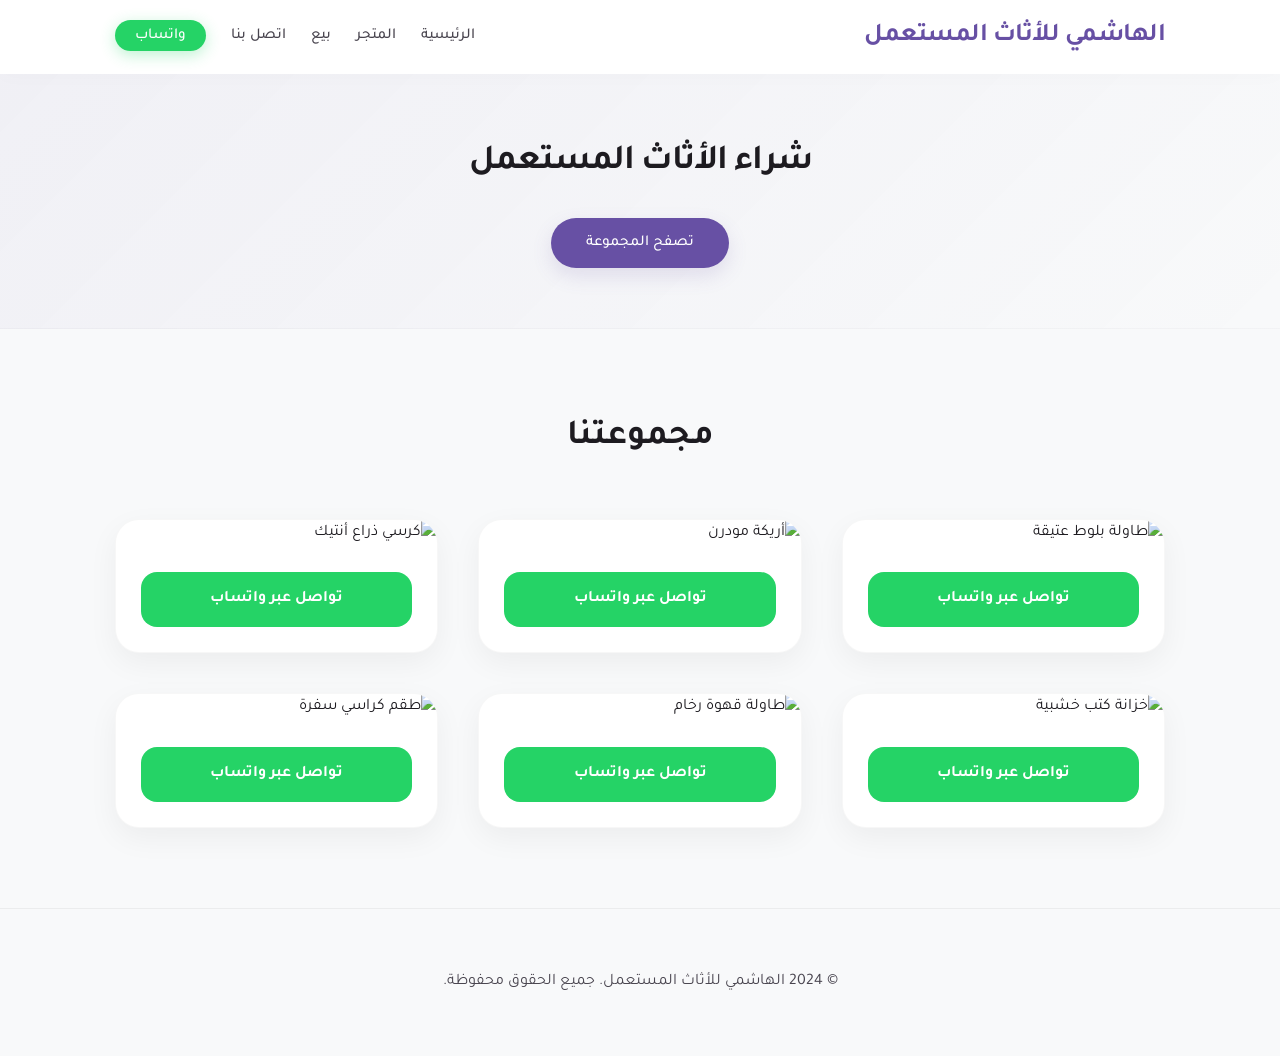
==== index.html @ 3e08b8e3 "Add files via upload" ====
<!DOCTYPE html>
<html lang="ar" dir="rtl">
<head>
    <meta charset="UTF-8">
    <meta name="viewport" content="width=device-width, initial-scale=1.0">
    <title>الهاشمي للأثاث المستعمل</title>
    <link rel="preconnect" href="https://fonts.googleapis.com">
    <link rel="preconnect" href="https://fonts.gstatic.com" crossorigin>
    <link href="https://fonts.googleapis.com/css2?family=Montserrat:wght@400;700&family=Tajawal:wght@400;500;700&display=swap" rel="stylesheet">
    <link rel="stylesheet" href="css/style.css">
</head>
<body>
    <header>
        <div class="container">
            <h1>الهاشمي للأثاث المستعمل</h1>
            <nav>
                <ul>
                    <li><a href="#">الرئيسية</a></li>
                    <li><a href="#catalog">المتجر</a></li>
                    <li><a href="https://wa.me/96565090804" target="_blank">بيع</a></li>
                    <li><a href="https://wa.me/96565090804" target="_blank">اتصل بنا</a></li>
                    <li><a href="https://wa.me/96565090804" target="_blank" class="nav-whatsapp">واتساب</a></li>
                </ul>
            </nav>
        </div>
    </header>

    <main>
        <section class="hero">
            <div class="container">
                <h2>شراء الأثاث المستعمل</h2>
                <a href="#catalog" class="btn">تصفح المجموعة</a>
            </div>
        </section>

        <section id="catalog" class="catalog">
            <div class="container">
                <h3>مجموعتنا</h3>
                <div class="grid" id="furniture-grid">
                    <!-- سيتم إضافة قطع الأثاث هنا بواسطة الجافا سكريبت -->
                </div>
            </div>
        </section>
    </main>

    <footer>
        <div class="container">
            <p>&copy; 2024 الهاشمي للأثاث المستعمل. جميع الحقوق محفوظة.</p>
        </div>
    </footer>

    <script src="js/main.js"></script>
</body>
</html>
---- css/style.css ----
:root {
    --primary: #6750a4;
    --primary-dark: #4f378b;
    --secondary: #625b71;
    --accent: #25D366;
    --background: #f8f9fa;
    --surface: #ffffff;
    --text-main: #1d1b20;
    --text-muted: #49454f;
    --shadow-soft: 0 10px 30px rgba(0,0,0,0.05);
    --shadow-hover: 0 15px 40px rgba(103, 80, 164, 0.15);
}

* {
    box-sizing: border-box;
    margin: 0;
    padding: 0;
}

body {
    font-family: 'Tajawal', 'Montserrat', sans-serif;
    background-color: var(--background);
    color: var(--text-main);
    line-height: 1.7;
}

.container {
    max-width: 1100px;
    margin: 0 auto;
    padding: 0 25px;
}

/* Header & Nav */
header {
    background-color: rgba(255, 255, 255, 0.95);
    backdrop-filter: blur(10px);
    padding: 15px 0;
    box-shadow: 0 2px 20px rgba(0,0,0,0.02);
    position: sticky;
    top: 0;
    z-index: 1000;
}

header .container {
    display: flex;
    justify-content: space-between;
    align-items: center;
}

h1 {
    font-weight: 700;
    color: var(--primary);
    font-size: 1.6rem;
    letter-spacing: -0.5px;
}

nav ul {
    display: flex;
    list-style: none;
    align-items: center;
}

nav ul li {
    margin-right: 25px;
}

nav ul li a {
    text-decoration: none;
    color: var(--text-muted);
    font-weight: 500;
    font-size: 0.95rem;
    transition: color 0.3s;
}

nav ul li a:hover {
    color: var(--primary);
}

.nav-whatsapp {
    background-color: var(--accent);
    color: white !important;
    padding: 8px 20px;
    border-radius: 50px;
    box-shadow: 0 4px 15px rgba(37, 211, 102, 0.3);
}

.nav-whatsapp:hover {
    background-color: #128C7E;
    transform: translateY(-2px);
}

/* Hero */
.hero {
    padding: 60px 0;
    background: linear-gradient(135deg, rgba(103, 80, 164, 0.05) 0%, rgba(255, 255, 255, 0) 100%);
    text-align: center;
    border-bottom: 1px solid rgba(0,0,0,0.02);
}

.hero h2 {
    font-size: 2.2rem;
    font-weight: 700;
    margin-bottom: 25px;
    color: var(--text-main);
    letter-spacing: -1px;
}

.hero .btn {
    display: inline-block;
    background-color: var(--primary);
    color: white;
    padding: 12px 35px;
    text-decoration: none;
    border-radius: 50px;
    font-weight: 500;
    font-size: 0.95rem;
    box-shadow: 0 8px 20px rgba(103, 80, 164, 0.15);
    transition: all 0.3s cubic-bezier(0.4, 0, 0.2, 1);
}

.hero .btn:hover {
    transform: translateY(-2px);
    box-shadow: 0 12px 25px rgba(103, 80, 164, 0.25);
    background-color: var(--primary-dark);
}

/* Catalog */
.catalog {
    padding: 80px 0;
}

.catalog h3 {
    text-align: center;
    margin-bottom: 50px;
    font-size: 2.2rem;
    font-weight: 700;
}

.grid {
    display: grid;
    grid-template-columns: repeat(auto-fill, minmax(300px, 1fr));
    gap: 40px;
}

.card {
    background: var(--surface);
    border-radius: 24px;
    overflow: hidden;
    box-shadow: var(--shadow-soft);
    transition: all 0.4s cubic-bezier(0.165, 0.84, 0.44, 1);
    border: 1px solid rgba(0,0,0,0.03);
}

.card:hover {
    transform: translateY(-10px);
    box-shadow: var(--shadow-hover);
}

.card img {
    width: 100%;
    height: 280px;
    object-fit: cover;
    transition: transform 0.6s;
}

.card:hover img {
    transform: scale(1.05);
}

.card-content {
    padding: 25px;
    text-align: center;
}

.card-content .whatsapp-btn {
    display: flex;
    align-items: center;
    justify-content: center;
    background-color: var(--accent);
    color: white;
    padding: 14px;
    text-decoration: none;
    border-radius: 16px;
    font-weight: 700;
    font-size: 1rem;
    transition: background 0.3s;
}

.card-content .whatsapp-btn:hover {
    background-color: #128C7E;
}

footer {
    padding: 60px 0;
    text-align: center;
    color: var(--text-muted);
    border-top: 1px solid rgba(0,0,0,0.05);
}

@media (max-width: 768px) {
    .hero h2 { font-size: 2.2rem; }
    .grid { grid-template-columns: 1fr; }
    header .container { flex-direction: column; gap: 15px; }
}
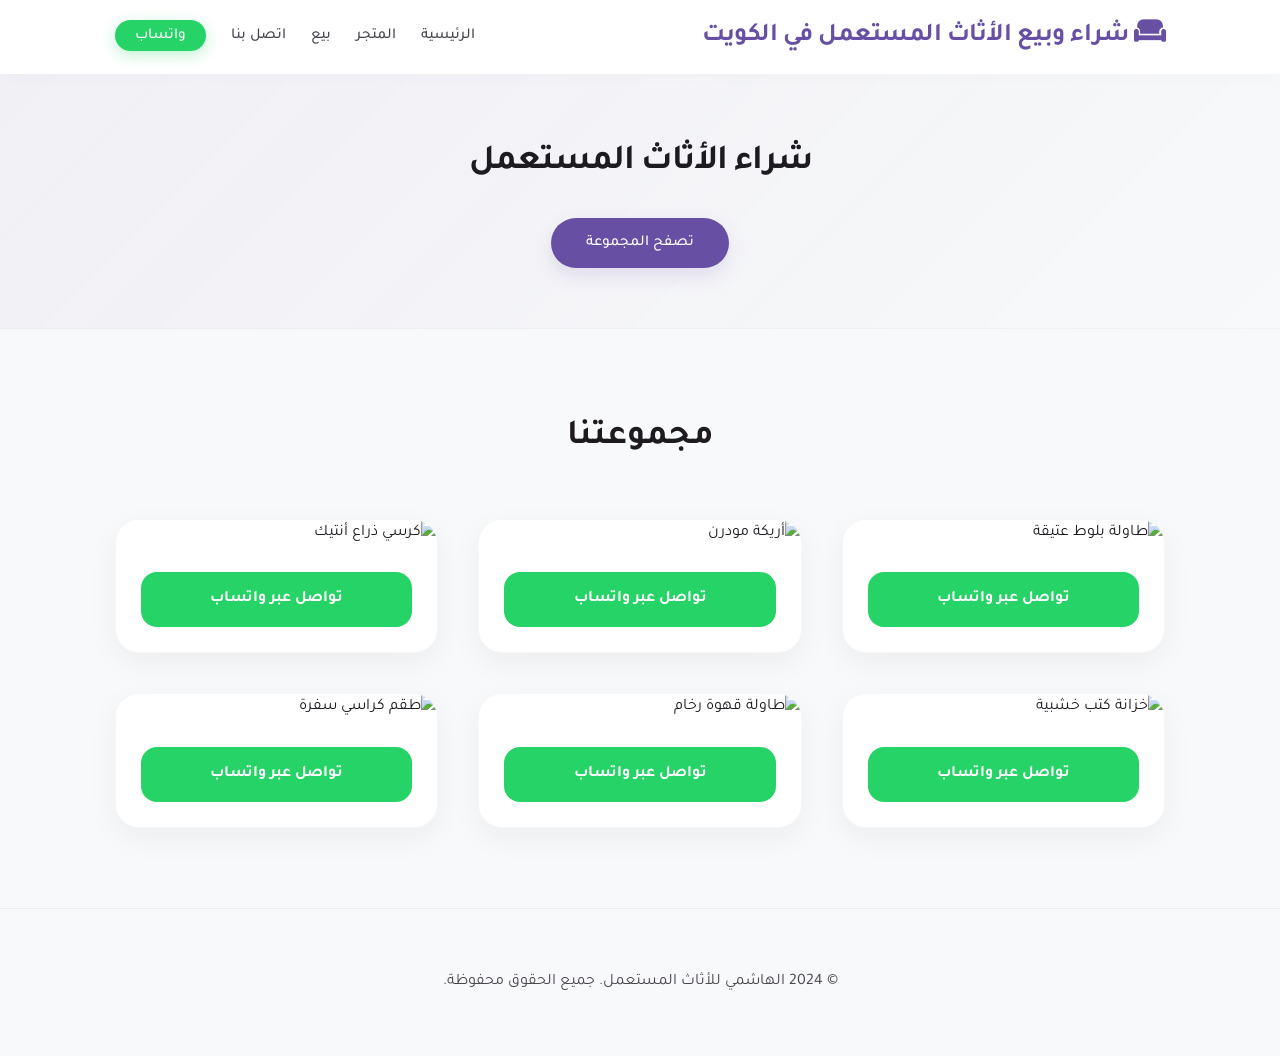
==== commit ffee077c: "Enhance index.html with SEO meta tags Added meta tags for SEO and improved title." ====
--- a/index.html
+++ b/index.html
@@ -3,16 +3,33 @@
 <head>
     <meta charset="UTF-8">
     <meta name="viewport" content="width=device-width, initial-scale=1.0">
-    <title>الهاشمي للأثاث المستعمل</title>
+    <meta name="description" content="الهاشمي للأثاث المستعمل - أفضل تشكيلة من الأثاث المستعمل والراقي في الكويت. شراء وبيع الكنبات، الطاولات، وغرف النوم بأسعار ممتازة.">
+    <meta name="keywords" content="أثاث مستعمل, الكويت, الهاشمي للأثاث, شراء أثاث, كنب مستعمل, طاولات, حراج الكويت">
+    <meta name="author" content="الهاشمي للأثاث">
+
+    <!-- Open Graph (لتحسين شكل الرابط عند مشاركته في واتساب وفيسبوك) -->
+    <meta property="og:title" content="شراء وبيع اثاث مستعمل في الكويت - الهاشمي للأثاث">
+    <meta property="og:description" content="تصفح أفضل قطع الأثاث المستعملة في الكويت. تواصل معنا مباشرة عبر الواتساب.">
+    <meta property="og:type" content="website">
+    <meta property="og:url" content="https://ahmadmashari720-cyber.github.io/ALHASHIMI/">
+
+    <link rel="canonical" href="https://ahmadmashari720-cyber.github.io/ALHASHIMI/">
+
+    <title>شراء وبيع اثاث مستعمل في الكويت | الهاشمي للأثاث</title>
+    
+    <!-- Website Icon (Favicon) -->
+    <link rel="icon" href="data:image/svg+xml,<svg xmlns=%22http://www.w3.org/2000/svg%22 viewBox=%220 0 100 100%22><text y=%22.9em%22 font-size=%2290%22>🛋️</text></svg>">
+    
     <link rel="preconnect" href="https://fonts.googleapis.com">
     <link rel="preconnect" href="https://fonts.gstatic.com" crossorigin>
     <link href="https://fonts.googleapis.com/css2?family=Montserrat:wght@400;700&family=Tajawal:wght@400;500;700&display=swap" rel="stylesheet">
+    <link rel="stylesheet" href="https://cdnjs.cloudflare.com/ajax/libs/font-awesome/6.4.0/css/all.min.css">
     <link rel="stylesheet" href="css/style.css">
 </head>
 <body>
     <header>
         <div class="container">
-            <h1>الهاشمي للأثاث المستعمل</h1>
+            <h1><i class="fas fa-couch"></i> شراء وبيع الأثاث المستعمل في الكويت</h1>
             <nav>
                 <ul>
                     <li><a href="#">الرئيسية</a></li>
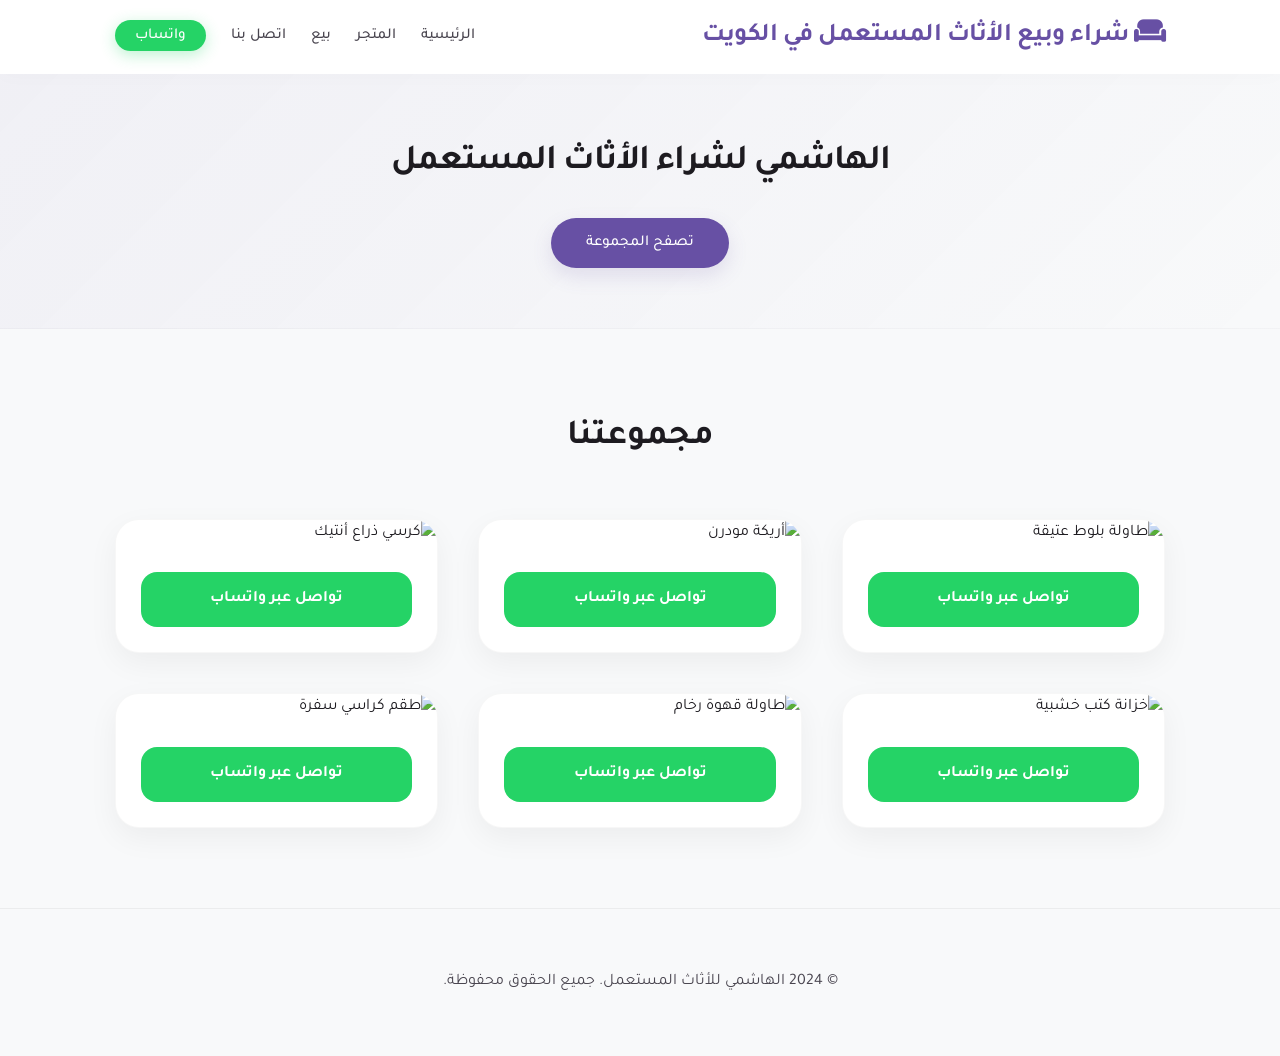
==== commit 1f96df1c: "Revise index.html for SEO and Open Graph Updated the website description and added Open Graph image." ====
--- a/index.html
+++ b/index.html
@@ -3,7 +3,7 @@
 <head>
     <meta charset="UTF-8">
     <meta name="viewport" content="width=device-width, initial-scale=1.0">
-    <meta name="description" content="الهاشمي للأثاث المستعمل - أفضل تشكيلة من الأثاث المستعمل والراقي في الكويت. شراء وبيع الكنبات، الطاولات، وغرف النوم بأسعار ممتازة.">
+    <meta name="description" content="شراء وبيع اثاث مستعمل في الكويت - تصفح أفضل قطع الأثاث المستعملة والراقية. نشتري ونبيع الكنبات والطاولات وغرف النوم بأسعار ممتازة في جميع مناطق الكويت.">
     <meta name="keywords" content="أثاث مستعمل, الكويت, الهاشمي للأثاث, شراء أثاث, كنب مستعمل, طاولات, حراج الكويت">
     <meta name="author" content="الهاشمي للأثاث">
 
@@ -12,13 +12,16 @@
     <meta property="og:description" content="تصفح أفضل قطع الأثاث المستعملة في الكويت. تواصل معنا مباشرة عبر الواتساب.">
     <meta property="og:type" content="website">
     <meta property="og:url" content="https://ahmadmashari720-cyber.github.io/ALHASHIMI/">
+    <meta property="og:image" content="images/favicon.png">
 
     <link rel="canonical" href="https://ahmadmashari720-cyber.github.io/ALHASHIMI/">
 
     <title>شراء وبيع اثاث مستعمل في الكويت | الهاشمي للأثاث</title>
     
     <!-- Website Icon (Favicon) -->
-    <link rel="icon" href="data:image/svg+xml,<svg xmlns=%22http://www.w3.org/2000/svg%22 viewBox=%220 0 100 100%22><text y=%22.9em%22 font-size=%2290%22>🛋️</text></svg>">
+    <link rel="icon" type="image/png" href="./images/favicon.png">
+    <link rel="apple-touch-icon" href="./images/favicon.png">
+    <link rel="shortcut icon" type="image/png" href="./images/favicon.png">
     
     <link rel="preconnect" href="https://fonts.googleapis.com">
     <link rel="preconnect" href="https://fonts.gstatic.com" crossorigin>
@@ -45,7 +48,7 @@
     <main>
         <section class="hero">
             <div class="container">
-                <h2>شراء الأثاث المستعمل</h2>
+                <h2>الهاشمي لشراء الأثاث المستعمل</h2>
                 <a href="#catalog" class="btn">تصفح المجموعة</a>
             </div>
         </section>
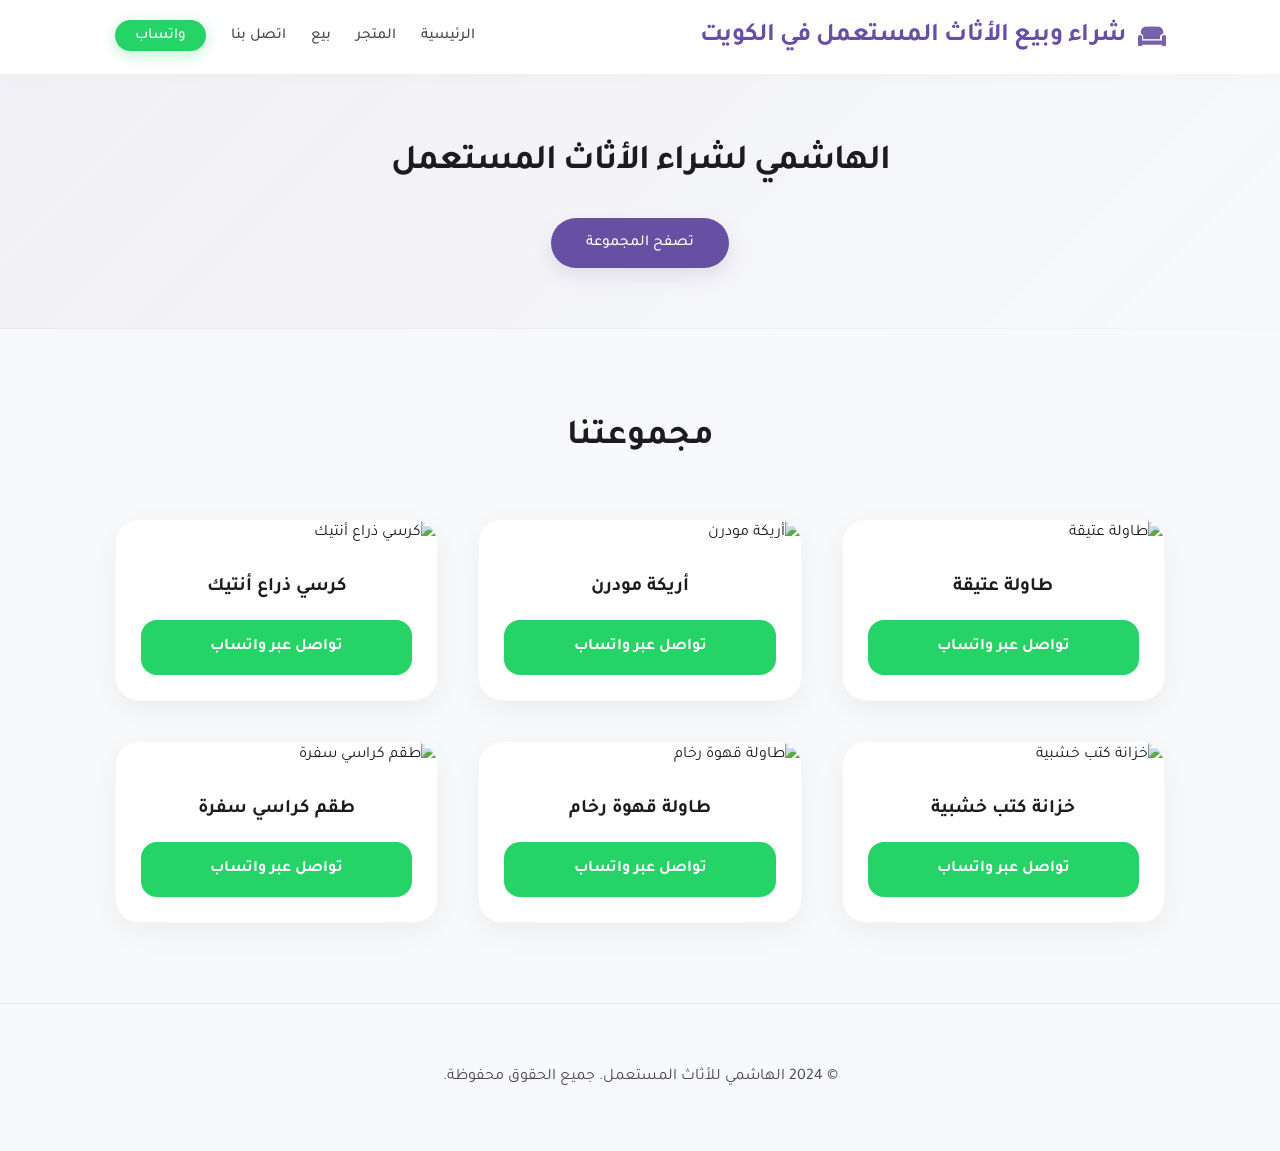
==== commit 661678fc: "Fix HTML formatting and update favicon links" ====
--- a/index.html
+++ b/index.html
@@ -12,16 +12,15 @@
     <meta property="og:description" content="تصفح أفضل قطع الأثاث المستعملة في الكويت. تواصل معنا مباشرة عبر الواتساب.">
     <meta property="og:type" content="website">
     <meta property="og:url" content="https://ahmadmashari720-cyber.github.io/ALHASHIMI/">
-    <meta property="og:image" content="images/favicon.png">
+    <meta property="og:image" content="https://ahmadmashari720-cyber.github.io/ALHASHIMI/favicon.png">
 
     <link rel="canonical" href="https://ahmadmashari720-cyber.github.io/ALHASHIMI/">
 
     <title>شراء وبيع اثاث مستعمل في الكويت | الهاشمي للأثاث</title>
     
-    <!-- Website Icon (Favicon) -->
-    <link rel="icon" type="image/png" href="./images/favicon.png">
-    <link rel="apple-touch-icon" href="./images/favicon.png">
-    <link rel="shortcut icon" type="image/png" href="./images/favicon.png">
+    <!-- Website Icons -->
+    <link rel="icon" type="image/png" href="favicon.png">
+    <link rel="apple-touch-icon" href="favicon.png">
     
     <link rel="preconnect" href="https://fonts.googleapis.com">
     <link rel="preconnect" href="https://fonts.gstatic.com" crossorigin>
--- a/css/style.css
+++ b/css/style.css
@@ -48,10 +48,18 @@
 }
 
 h1 {
+    display: flex;
+    align-items: center;
+    gap: 12px;
     font-weight: 700;
     color: var(--primary);
     font-size: 1.6rem;
     letter-spacing: -0.5px;
+}
+
+h1 i {
+    font-size: 1.4rem;
+    opacity: 0.9;
 }
 
 nav ul {
@@ -172,6 +180,12 @@
     text-align: center;
 }
 
+.card-content h4 {
+    margin-bottom: 15px;
+    font-size: 1.2rem;
+    color: var(--text-main);
+}
+
 .card-content .whatsapp-btn {
     display: flex;
     align-items: center;
